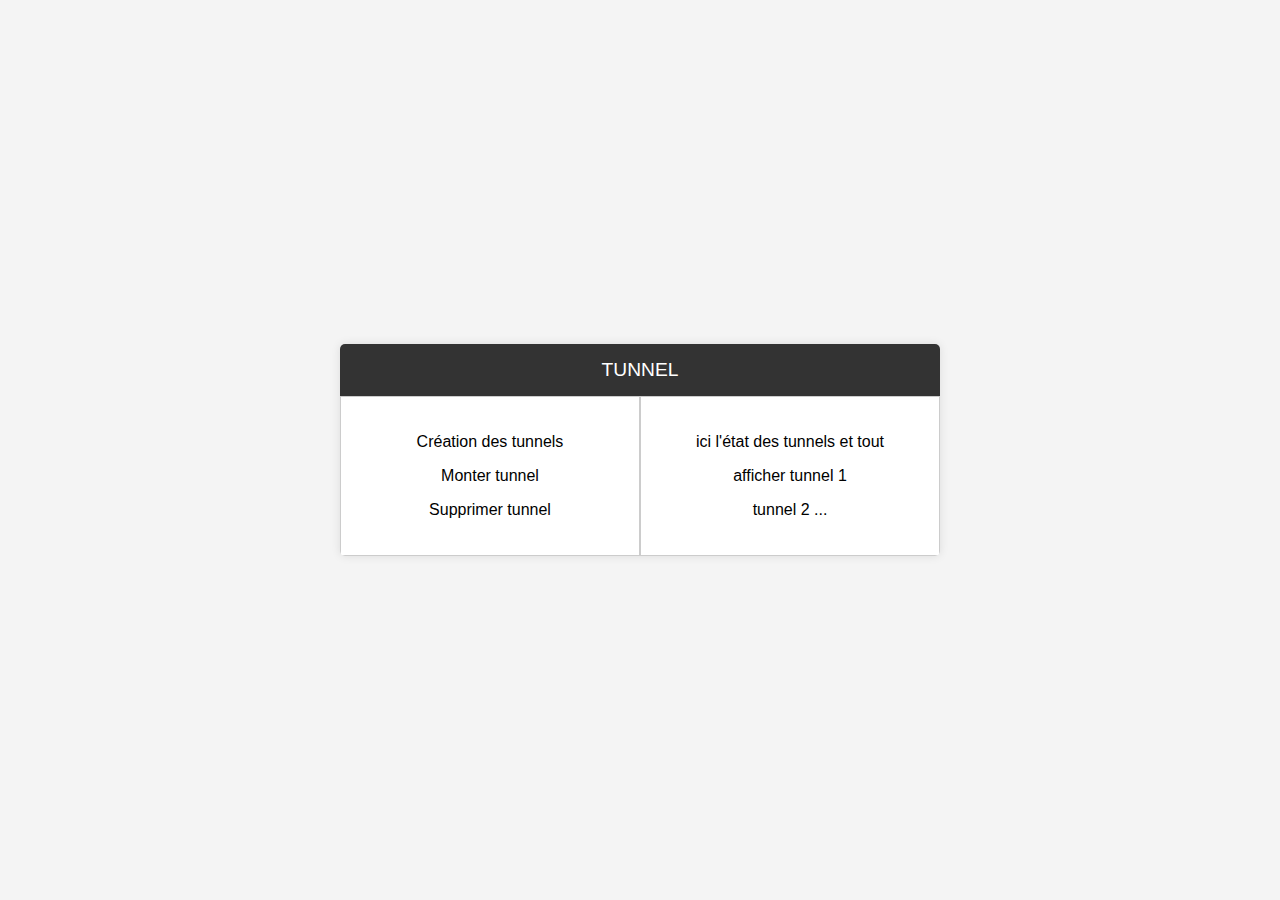
==== index.html @ 8b8bff60 "Add files via upload" ====
<!DOCTYPE html>
<html lang="fr">
<head>
    <meta charset="UTF-8">
    <meta name="viewport" content="width=device-width, initial-scale=1.0">
    <title>Gestion des Tunnels WireGuard</title>
    <style>
        body {
            font-family: Arial, sans-serif;
            display: flex;
            justify-content: center;
            align-items: center;
            height: 100vh;
            margin: 0;
            background-color: #f4f4f4;
        }
        .container {
            width: 600px;
            background: white;
            box-shadow: 0 0 10px rgba(0, 0, 0, 0.1);
            border-radius: 5px;
            overflow: hidden;
        }
        .header {
            background: #333;
            color: white;
            text-align: center;
            padding: 15px;
            font-size: 1.2em;
        }
        .content {
            display: flex;
        }
        .column {
            flex: 1;
            padding: 20px;
            border: 1px solid #ccc;
            text-align: center;
        }
    </style>
</head>
<body>
    <div class="container">
        <div class="header">TUNNEL</div>
        <div class="content">
            <div class="column">
                <p>Création des tunnels</p>
                <p>Monter tunnel</p>
                <p>Supprimer tunnel</p>
            </div>
            <div class="column">
                <p>ici l'état des tunnels et tout</p>
                <p>afficher tunnel 1</p>
                <p>tunnel 2 ...</p>
            </div>
        </div>
    </div>
</body>
</html>
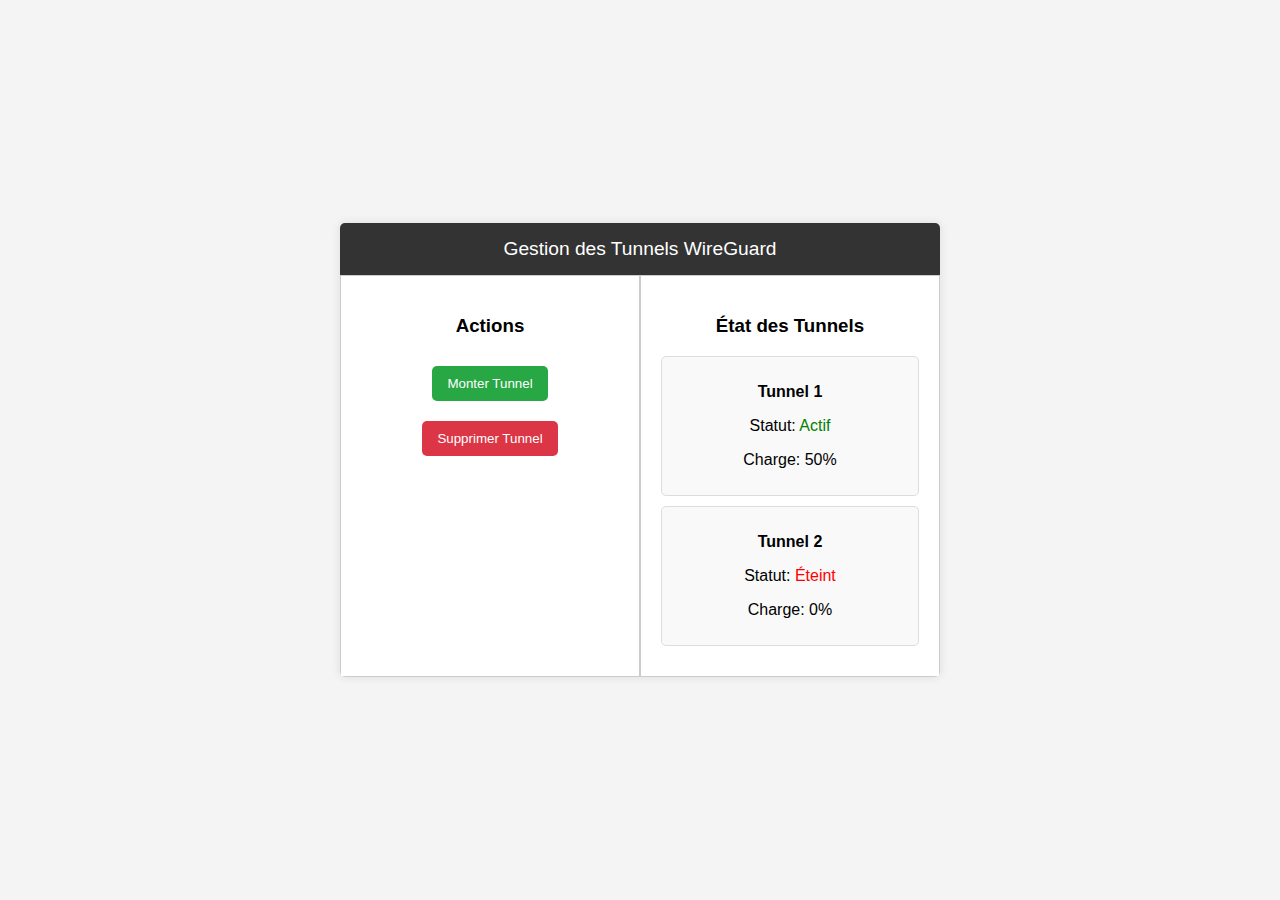
==== commit bee4ce81: "index_v2.html" ====
--- a/index.html
+++ b/index.html
@@ -37,24 +37,54 @@
             border: 1px solid #ccc;
             text-align: center;
         }
+        button {
+            padding: 10px 15px;
+            margin: 10px;
+            border: none;
+            background: #28a745;
+            color: white;
+            cursor: pointer;
+            border-radius: 5px;
+        }
+        button.delete {
+            background: #dc3545;
+        }
+        .info {
+            padding: 20px;
+            border-top: 2px solid #ccc;
+        }
+        .tunnel {
+            margin: 10px 0;
+            padding: 10px;
+            border: 1px solid #ddd;
+            border-radius: 5px;
+            background: #f9f9f9;
+        }
     </style>
 </head>
 <body>
     <div class="container">
-        <div class="header">TUNNEL</div>
+        <div class="header">Gestion des Tunnels WireGuard</div>
         <div class="content">
             <div class="column">
-                <p>Création des tunnels</p>
-                <p>Monter tunnel</p>
-                <p>Supprimer tunnel</p>
+                <h3>Actions</h3>
+                <button onclick="location.href='monter_tunnel.sh'">Monter Tunnel</button>
+                <button class="delete" onclick="location.href='supprimer_tunnel.sh'">Supprimer Tunnel</button>
             </div>
             <div class="column">
-                <p>ici l'état des tunnels et tout</p>
-                <p>afficher tunnel 1</p>
-                <p>tunnel 2 ...</p>
+                <h3>État des Tunnels</h3>
+                <div class="tunnel">
+                    <p><strong>Tunnel 1</strong></p>
+                    <p>Statut: <span style="color: green;">Actif</span></p>
+                    <p>Charge: 50%</p>
+                </div>
+                <div class="tunnel">
+                    <p><strong>Tunnel 2</strong></p>
+                    <p>Statut: <span style="color: red;">Éteint</span></p>
+                    <p>Charge: 0%</p>
+                </div>
             </div>
         </div>
     </div>
 </body>
 </html>
-
